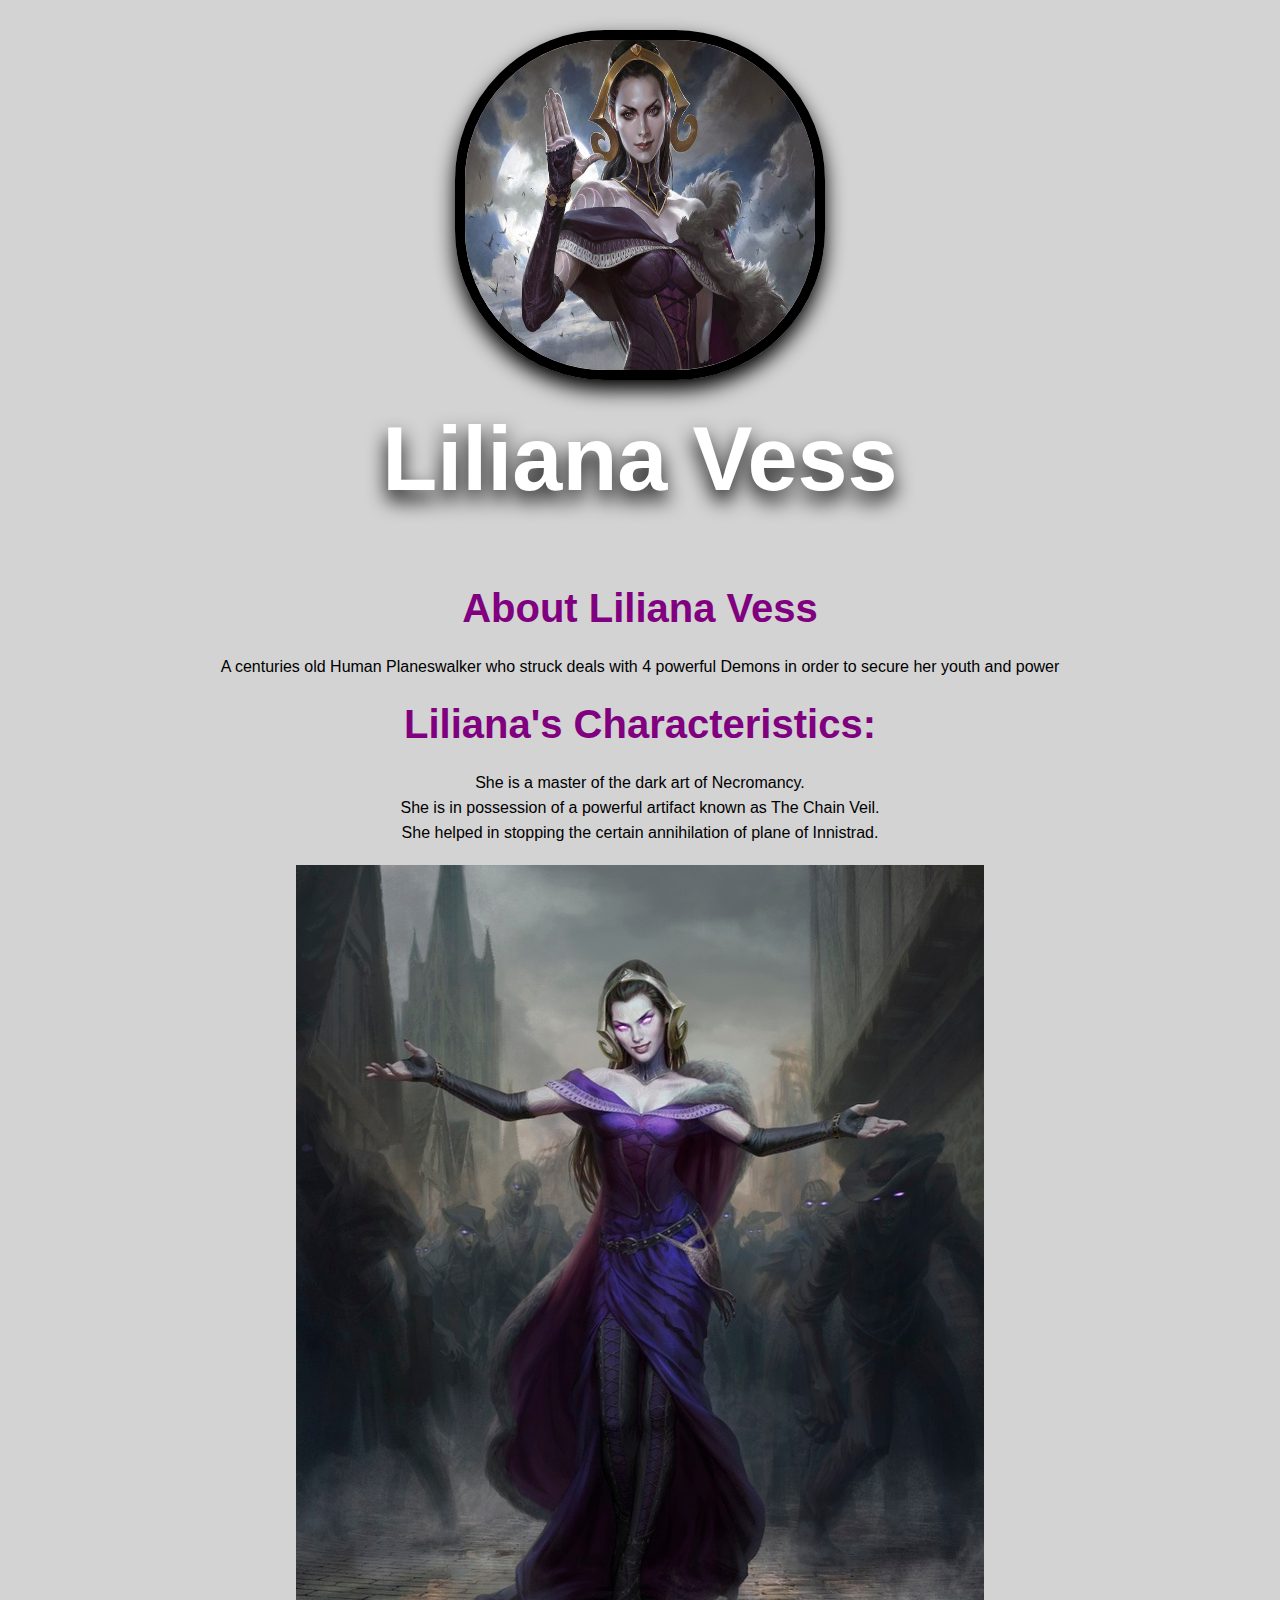
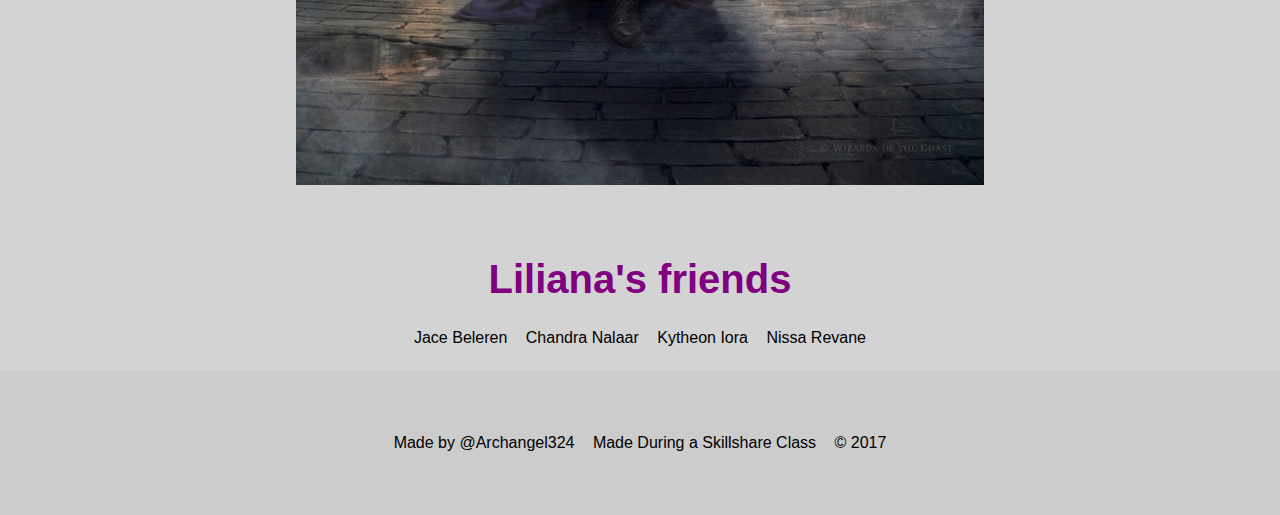
==== index.html @ 782a70ce "Transfered the contents of the old repository" ====
<!DOCTYPE html>
<html>
<head>
	<title>Liliana Vess</title>
	<link rel="stylesheet" type="text/css" href="CSS/Lili1.css">
</head>
<body>
	<div class="wrapper">
		<header>
			<img src="img/Oath-of-Liliana.jpg">
			<h1> Liliana Vess</h1>
		</header>
			<div class="content"> 
			<h2> About Liliana Vess</h2>
			<p> A centuries old Human Planeswalker who struck deals with 4 powerful Demons in order to secure her youth and power</p>
			<h2> Liliana's Characteristics:</h2>
			<ol>
				<li>She is a master of the dark art of Necromancy.</li>
				<li>She is in possession of a powerful artifact known as The Chain Veil.</li>
				<li>She helped in stopping the certain annihilation of plane of Innistrad. </li>
			</ol>
			<img class="big-img" src="img/liliana-the-last-hope.jpg">
			<p class="caption"> This is Liliana in action</p>
			<h2>Liliana's friends</h2>
			<ul class="friends">
				<li> <a href="https://mtg.gamepedia.com/Jace_Beleren" target="_blank" title="Visit Jace's Page">Jace Beleren</a> </li>
				<li> <a href="https://mtg.gamepedia.com/Chandra" target="_blank" title="Visit Chandra's Page">Chandra Nalaar</a> </li>
				<li> <a href="https://mtg.gamepedia.com/index.php?title=Kytheon_Iora&redirect=no" target="_blank" title="Visit Gideon's Page">Kytheon Iora</a> </li>
				<li> <a href="https://mtg.gamepedia.com/Nissa_Revane" target="_blank" title="Visit Nissa's Page">Nissa Revane</a> </li>
			</ul>
			</div>
	</div>
	<footer>
		<ul>
			<li>Made by @Archangel324</li>
			<li>Made During a <a href="https://www.Skillshare.com" target="_blank">Skillshare</a> Class</li>
			<li> &copy; 2017</li>
		</ul>
	</footer>
</body>
</html>
---- CSS/Lili1.css ----
html, body {
    font-family: Arial, sans-serif;
    margin: 0;
    text-align:center;
    vertical-align: middle;
    line-height: 25px;
    background-color: lightgray;
}

header {
	/* background-color: #00004C; */
	background-image: url('../img/blckicn.png');
	background-repeat: repeat;
	padding: 30px;
	text-align: center;
}
h1 {
	font-size: 90px;
	color: white;
	text-shadow: 0 10px 20px black;
}
h2{
	font-size: 40px;
	color: purple;

}

header img{
	border-radius: 150px;
	width: 350px;
    height: 330px;
	border: 10px solid #000000; 
	box-shadow: 0 10px 20px black;
}

.content{
	max-width: 900px;
	margin: 0 auto;
	padding: 0 20px;
	background-color: ;
}

img.big-img {
	max-width: 100%;
}
p.caption {
    font-size: 16px;
    color: lightgrey;
    font-style: italic;
}
ol, ul  {
	list-style: none;
	padding: 0;
	margin:20px;
}
.friends li {
	display: inline-block;
	margin: 0px 7px;
}
a {
	color: black;
	text-decoration: none;
}

footer{
	padding: 40px 20px;
	background-color: #CCCCCC
}
footer ul{
	text-align: center;
}
footer li {
	display: inline-block;
	margin: 0px 7px;
}
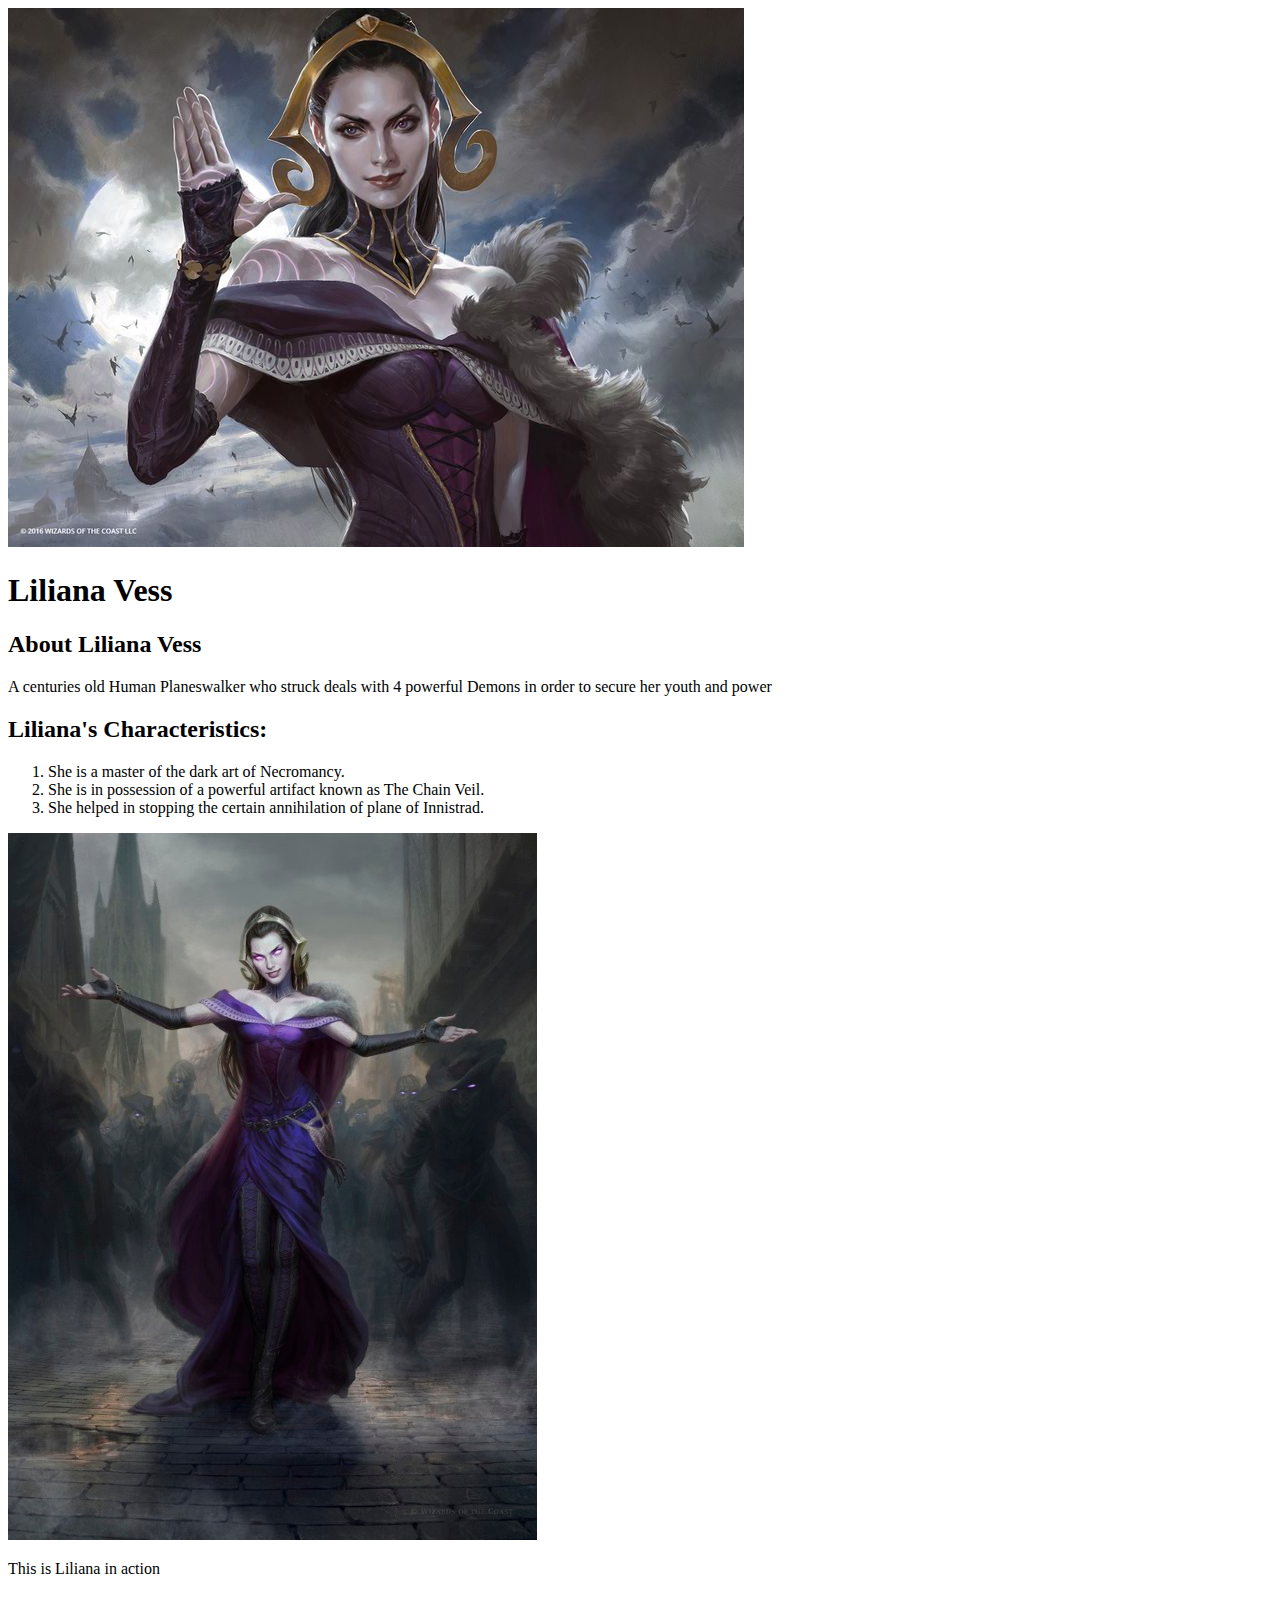
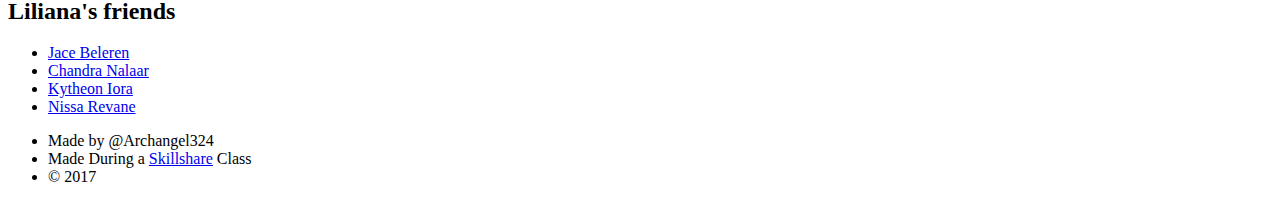
==== commit 99ec0e88: "Lili2 added" ====
--- a/index.html
+++ b/index.html
@@ -2,7 +2,7 @@
 <html>
 <head>
 	<title>Liliana Vess</title>
-	<link rel="stylesheet" type="text/css" href="CSS/Lili1.css">
+	<link rel="stylesheet" type="text/css" href="CSS/Lili2.css">
 </head>
 <body>
 	<div class="wrapper">
